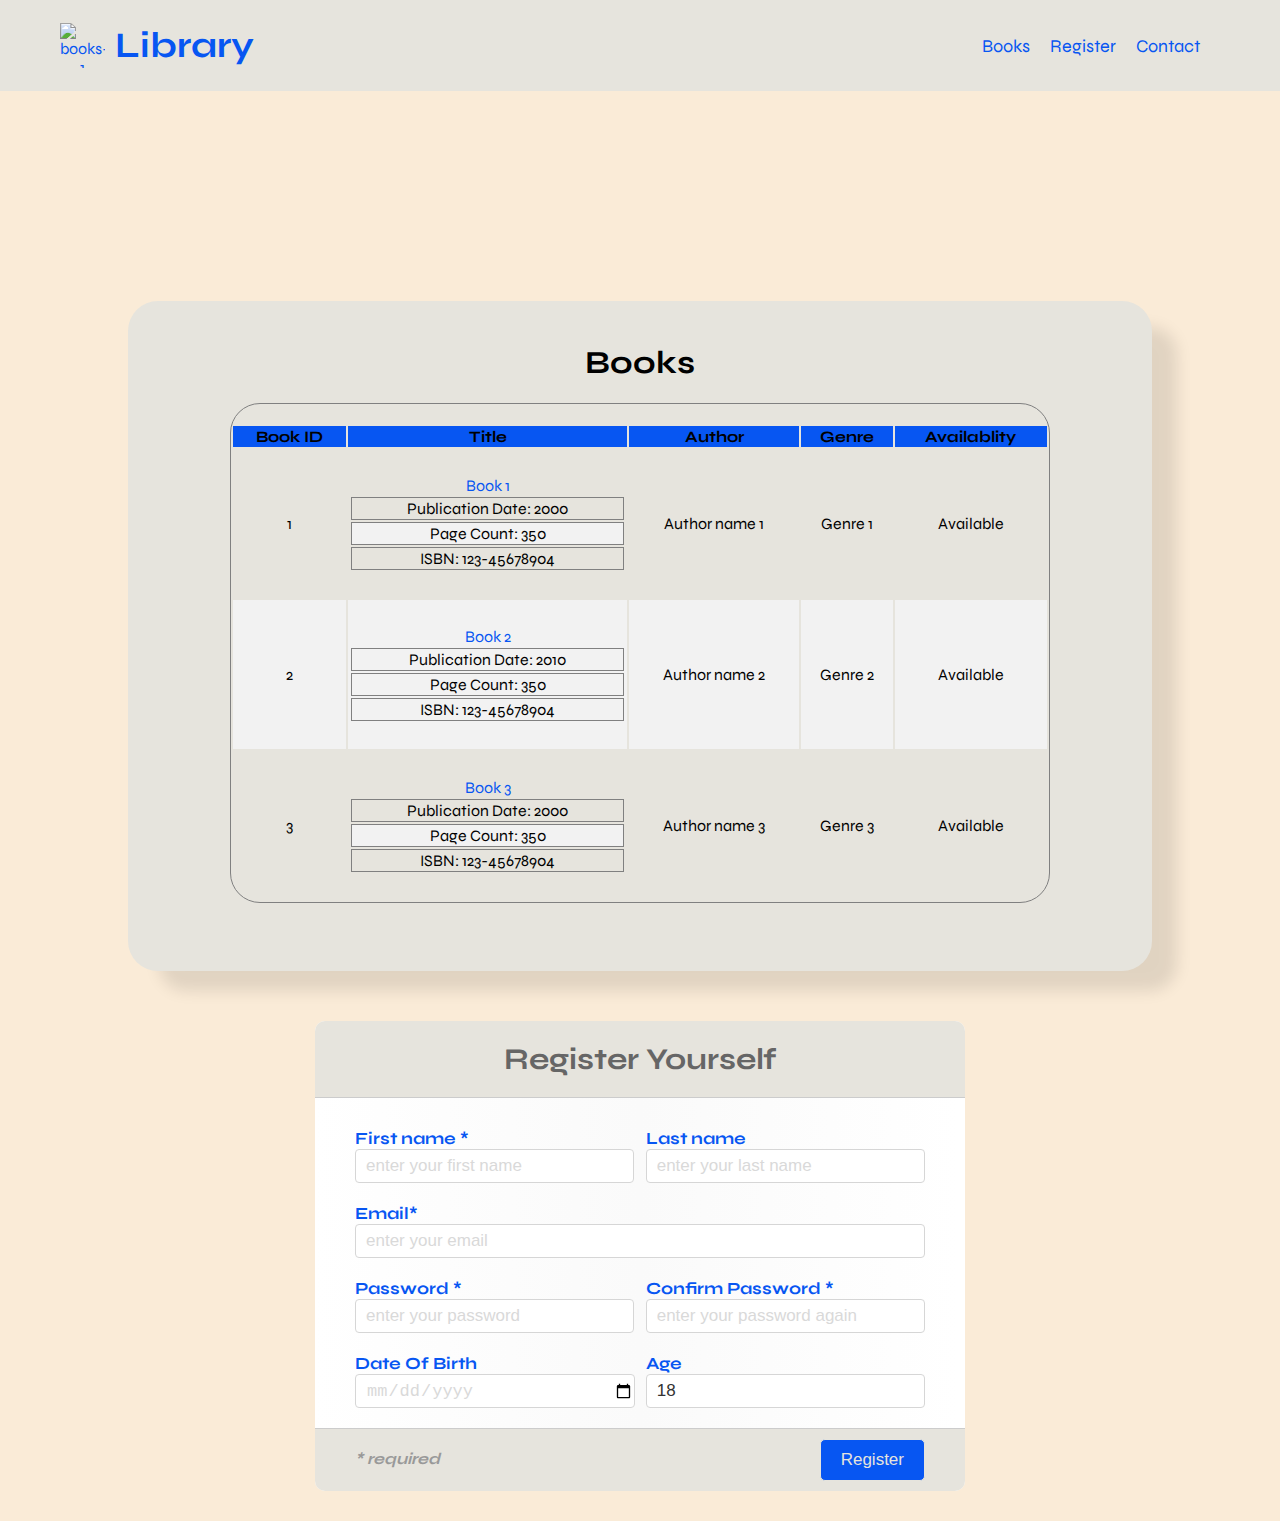
==== index.html @ 9dbdca09 "issue resolve" ====
<!DOCTYPE html>
<html lang="en">
<head>
    <meta charset="UTF-8">
    <meta name="viewport" content="width=device-width, initial-scale=1.0">
    <link rel="preconnect" href="https://fonts.googleapis.com">
<link rel="preconnect" href="https://fonts.gstatic.com" crossorigin>
<link href="https://fonts.googleapis.com/css2?family=Syne:wght@400;500;700&display=swap" rel="stylesheet">
    <title>Library</title>
    <link rel="stylesheet" href="style.css">
</head>
<body>


        <nav class="header_nav" id="navbar">
            <div class="head">
                <a class="heading" href="#">
                   <img width="45" height="45" src="https://img.icons8.com/nolan/64/books-1.png" alt="books-1"/>
                   <h1 class="head-name">Library</h1>
                </a>
            </div>
          <ul class="header_list">
            <li class="header_item"><a href="#Books" class="header__link">Books</a></li>
            <li class="header_item"><a href="#form" class="header__link">Register</a></li>
            <li class="header_item"><a href="tel:123-456-7890" class="header__link">Contact</a></li>
          </ul>
        </nav>
    


    <!--books details-->
    <div class="cont-book">
     <Section class="Books" id="Books" >
        <h1>Books</h1>
        <table class="table-1">
            <thead>
              <tr>
                <th>Book ID</th>
                <th>Title</th>
                <th>Author</th>
                <th>Genre</th>
                <th>Availablity</th>
              </tr>
            </thead>
            <tbody>
              <tr>
                <td>1</td>
                <td><a href="#">Book 1</a>
                    <table id="table-inside">
                        <tr>
                            <td>Publication Date: 2000</td>
                        </tr>
                        <tr>
                            <td>
                                Page Count: 350
                            </td>
                        </tr>
                        <tr>
                            <td>
                                ISBN: 123-45678904
                            </td>
                        </tr>
                    </table>
                </td>
                <td>Author name 1</td>
                <td>Genre 1</td>
                <td>Available</td>
              </tr>
              <tr>
                <td>2</td>
                <td><a href="#">Book 2</a>
                    <table id="table-inside">
                        <tr>
                            <td>Publication Date: 2010</td>
                        </tr>
                        <tr>
                            <td>
                                Page Count: 350
                            </td>
                        </tr>
                        <tr>
                            <td>
                                ISBN: 123-45678904
                            </td>
                        </tr>
                    </table>
                </td>
                <td>Author name 2</td>
                <td>Genre 2</td>
                <td>Available</td>
              </tr>
              <tr>
                <td>3</td>
                <td><a href="#">Book 3</a> 
                    <table id="table-inside">
                        <tr>
                            <td>Publication Date: 2000</td>
                        </tr>
                        <tr>
                            <td>
                                Page Count: 350
                            </td>
                        </tr>
                        <tr>
                            <td>
                                ISBN: 123-45678904
                            </td>
                        </tr>
                    </table>
                </td>
                <td>Author name 3</td>
                <td>Genre 3</td>
                <td>Available</td>
              </tr>
            </tbody>
            </table>
     </Section>
    </div>
       <!--Sign up page-->
    <div class="form-design" id="form" style="width: 100%;">
       <form class="signup-form" action="/register" method="post">
            <!-- form header -->
            <div class="form-header">
                <h1>Register Yourself</h1>
            </div>

           <!-- form body -->
            <div class="form-body">
                <div class="horizontal-group">
                    <div class="form-group left">
                        <label for="firstname" class="label-title">First name *</label>
                        <input type="text" id="firstname" class="form-input" placeholder="enter your first name" required="required" />
                    </div>
                    <div class="form-group right">
                        <label for="lastname" class="label-title">Last name</label>
                        <input type="text" id="lastname" class="form-input" placeholder="enter your last name" />
                    </div>
                </div>
                      <!-- Email -->
                <div class="form-group">
                   <label for="email" class="label-title">Email*</label>
                   <input type="email" id="email" class="form-input" placeholder="enter your email" required="required">
                </div>
  
             <!-- Password and confirm password -->
                <div class="horizontal-group">
  
                   <div class="form-group left">
                     <label for="password" class="label-title">Password *</label>
                     <input type="password" id="password" class="form-input" placeholder="enter your password" required="required">
                   </div>
  
                   <div class="form-group right">
                     <label for="confirm-password" class="label-title">Confirm Password *</label>
                     <input type="password" class="form-input" id="confirm-password" placeholder="enter your password again" required="required">
                   </div>
  
                </div>

                <div class="horizontal-group">
                    <div class="form-group left" >
                        <label for="date-of-birth" class="label-title">Date Of Birth </label>
                        <input type="date" id="date-of-birth" size="80">
                      </div>
                      
                      <div class="form-group right">
                        <label for="experience" class="label-title">Age</label>
                        <input type="number" min="5" max="100"  value="18" class="form-input">
                      </div>
                </div>
            </div>
    
            <!-- form footer -->
            <div class="form-footer">
                <span>* required</span>
                <button type="submit" class="btn">Register</button>
            </div>
       </form>
    </div>
    <script>
        window.onscroll = function() {myFunction()};
        
        var navbar = document.getElementById("navbar");
        var sticky = navbar.offsetTop;
        
        function myFunction() {
          if (window.pageYOffset >= sticky) {
            navbar.classList.add("sticky")
          } else {
            navbar.classList.remove("sticky");
          }
        }
        </script>
</body>
</html>
---- style.css ----
html {
    background-color: antiquewhite;
    font-family: 'Syne', sans-serif;
    scroll-behavior: smooth;
  }
  
  html,
  body {
    width: 100%;
    margin: 0px;
    padding: 0px;
    overflow-x: hidden;
    
  }

.header_nav{
    background-color: #E6E4DD;
    display: flex;
    justify-content: space-between;
    width: 100%;
    margin: auto;
    position: sticky;
    top: 0;
  
    
}

.sticky {
    position: fixed;
    top: 0;
    width: 100%;
  }

.head{
    padding-left: 50px;
}
.heading{
    display: flex;
    justify-content:space-around ;
    align-items: center;
    color: #0756F2;
    text-align: center;
    padding: 0px 10px;
    text-decoration: none;
    transition: all 0.4s ease-in;
}
.heading:hover{
    background-color: wheat;
    border-radius: 90px;
}
.heading img{
    margin-right: 10px;
}
.header_list{
    
    display: flex;
    justify-content: space-evenly;
    align-items: center;
    list-style: none;
    
    padding-right: 80px;
}
.header_item{
    padding-left:20px;
    position: relative;
  
}
.header_list a{
    text-decoration: none;
    color: #0756F2;
    font-size: 18px;
    font-weight: 400;
    transition:0.5s;
    transition-timing-function: ease;
}
.header_list a:hover{
  transition:0.5s;
  transition-timing-function: ease;
    font-size: 20px;
}

.head-name{
    font-size: 36px;
    font-weight: 700;
   
}

/*Table*/
.cont-book{
    padding-top: 60px;
    margin-top: 150px;
    margin-bottom: 50px;
}

section{
    
    background-color: #E6E4DD;
    width: 80%;
    height: 650px;
    align-items: center;
    margin: auto;
    border-radius: 30px;
    box-shadow: 28px 23px 15px -3px rgba(0,0,0,0.1);
    text-align: center;
    padding-top: 20px;
    
}
.table-1
{
    margin: auto;
  width: 80%;
  height: 500px;
  border: 1px solid grey;
  border-radius: 30px;
  padding-top: 20px;
}
td a{
    text-decoration: none;
    color: #0756F2;
}
thead{
    background-color: #0756F2;
}
tr:nth-child(even) {background-color: #f2f2f2;}
tbody,tr{
    text-align: center;
}
#table-inside{
   
    width: 100%;
    margin: auto;
}
#table-inside td{
  border: 1px solid gray;
}



/*Signup Form*/
.signup-form {
    font-weight: 700;
    width:650px;
    margin:30px auto;
    background:linear-gradient(to right, #ffffff 0%, #fafafa 50%, #ffffff 99%);
    border-radius: 10px;
  }
  .form-header  {
    background-color: #E6E4DD;
    border-top-left-radius: 10px;
    border-top-right-radius: 10px;
  }
  
  .form-header h1 {
    font-size: 30px;
    text-align:center;
    color:#666;
    padding:20px 0;
    border-bottom:1px solid #cccccc;
  }
  .form-body {
    padding:10px 40px;
    color:#666;
  }
  
  .form-group{
    margin-bottom:20px;
  }
  
  .form-body .label-title {
    color:#0756F2;
    font-size: 17px;
    font-weight: bold;
  }
  
  .form-body .form-input {
      font-size: 17px;
      box-sizing: border-box;
      width: 100%;
      height: 34px;
      padding-left: 10px;
      padding-right: 10px;
      color: #333333;
      text-align: left;
      border: 1px solid #d6d6d6;
      border-radius: 4px;
      background: white;
      outline: none;
  }
  
  
  
  .horizontal-group .left{
    float:left;
    width:49%;
  }
  
  .horizontal-group .right{
    float:right;
    width:49%;
  }
  
  input[type="date"] {
   outline: none;
   cursor:pointer;
   font-size: 17px;
   width: 96%;
   color:#d9d9d9;
   height: 32px;
   border: 1px solid #d6d6d6;
      border-radius: 4px;
      padding-left: 10px;
  } 
  ::-webkit-input-placeholder {
   color:#d9d9d9;
  }
  .signup-form .form-footer  {
    background-color: #E6E4DD;
    border-bottom-left-radius: 10px;
    border-bottom-right-radius: 10px;
    padding:10px 40px;
    text-align: right;
    border-top: 1px solid #cccccc;
  }
  
  .form-footer span {
    float:left;
    margin-top: 10px;
    color:#999;  
    font-style: italic;
    font-weight: thin;
  }
  
  .btn {
     display:inline-block;
     padding:10px 20px;
     background-color: #0756F2;
     font-size:17px;
     border:1px solid;
     border-radius:5px;
     color:#E6E4DD;
     cursor:pointer;
     transition: all 0.5s linear;
  }
  
  .btn:hover {
    background-color: #E6E4DD;
    border: 1px solid #0756F2;
    color:#0756F2;
  }
  /*---------------------------------------*/
  /* Form Footer */
  /*---------------------------------------*/
  .form-footer {
   clear:both;
  }
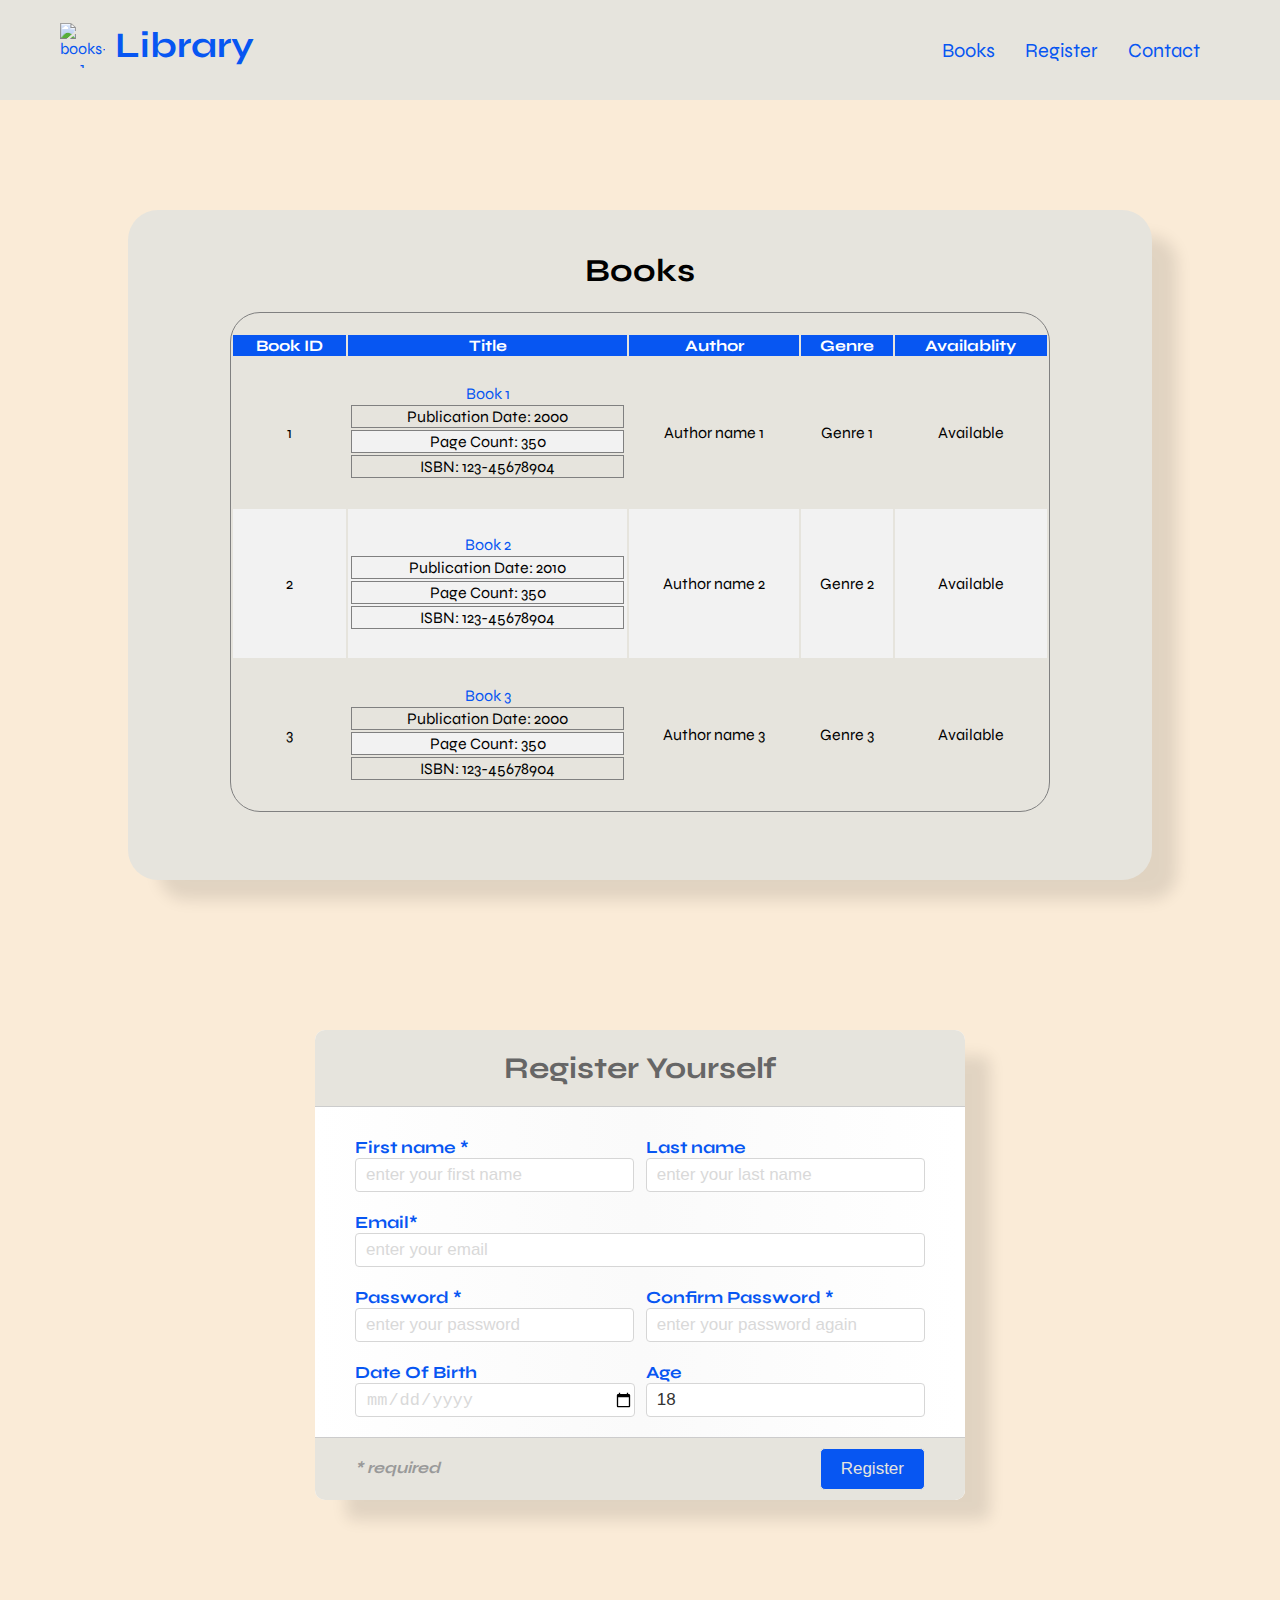
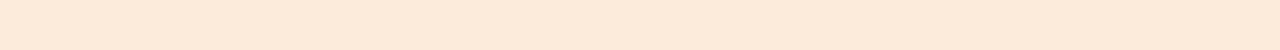
==== commit 5f5a8c45: "nav error solved" ====
--- a/index.html
+++ b/index.html
@@ -177,6 +177,7 @@
             </div>
        </form>
     </div>
+
     <script>
         window.onscroll = function() {myFunction()};
         
@@ -184,12 +185,13 @@
         var sticky = navbar.offsetTop;
         
         function myFunction() {
-          if (window.pageYOffset >= sticky) {
+          if (window.pageYOffset > sticky) {
             navbar.classList.add("sticky")
           } else {
             navbar.classList.remove("sticky");
           }
         }
-        </script>
+    </script>
+
 </body>
 </html>--- a/style.css
+++ b/style.css
@@ -19,17 +19,21 @@
     display: flex;
     justify-content: space-between;
     width: 100%;
-    margin: auto;
-    position: sticky;
-    top: 0;
-  
-    
-}
+   
+   height: 100px;
+  
+    
+}
+
 
 .sticky {
-    position: fixed;
-    top: 0;
-    width: 100%;
+  position: fixed;
+  top: 0;
+  width: 100%;
+  position: -webkit-sticky;
+  position: -moz-sticky;
+  position: -ms-sticky;
+  position: -o-sticky;
   }
 
 .head{
@@ -58,18 +62,17 @@
     justify-content: space-evenly;
     align-items: center;
     list-style: none;
-    
     padding-right: 80px;
 }
 .header_item{
-    padding-left:20px;
+    padding-left:30px;
     position: relative;
   
 }
 .header_list a{
     text-decoration: none;
     color: #0756F2;
-    font-size: 18px;
+    font-size: 20px;
     font-weight: 400;
     transition:0.5s;
     transition-timing-function: ease;
@@ -77,7 +80,7 @@
 .header_list a:hover{
   transition:0.5s;
   transition-timing-function: ease;
-    font-size: 20px;
+    font-size: 25px;
 }
 
 .head-name{
@@ -89,8 +92,8 @@
 /*Table*/
 .cont-book{
     padding-top: 60px;
-    margin-top: 150px;
-    margin-bottom: 50px;
+    margin-top: 50px;
+    margin-bottom: 150px;
 }
 
 section{
@@ -121,6 +124,7 @@
 }
 thead{
     background-color: #0756F2;
+    color: white;
 }
 tr:nth-child(even) {background-color: #f2f2f2;}
 tbody,tr{
@@ -138,12 +142,16 @@
 
 
 /*Signup Form*/
+.form-design{
+  margin-bottom: 150px;
+}
 .signup-form {
     font-weight: 700;
     width:650px;
     margin:30px auto;
     background:linear-gradient(to right, #ffffff 0%, #fafafa 50%, #ffffff 99%);
     border-radius: 10px;
+    box-shadow: 28px 23px 15px -3px rgba(0,0,0,0.1);
   }
   .form-header  {
     background-color: #E6E4DD;
